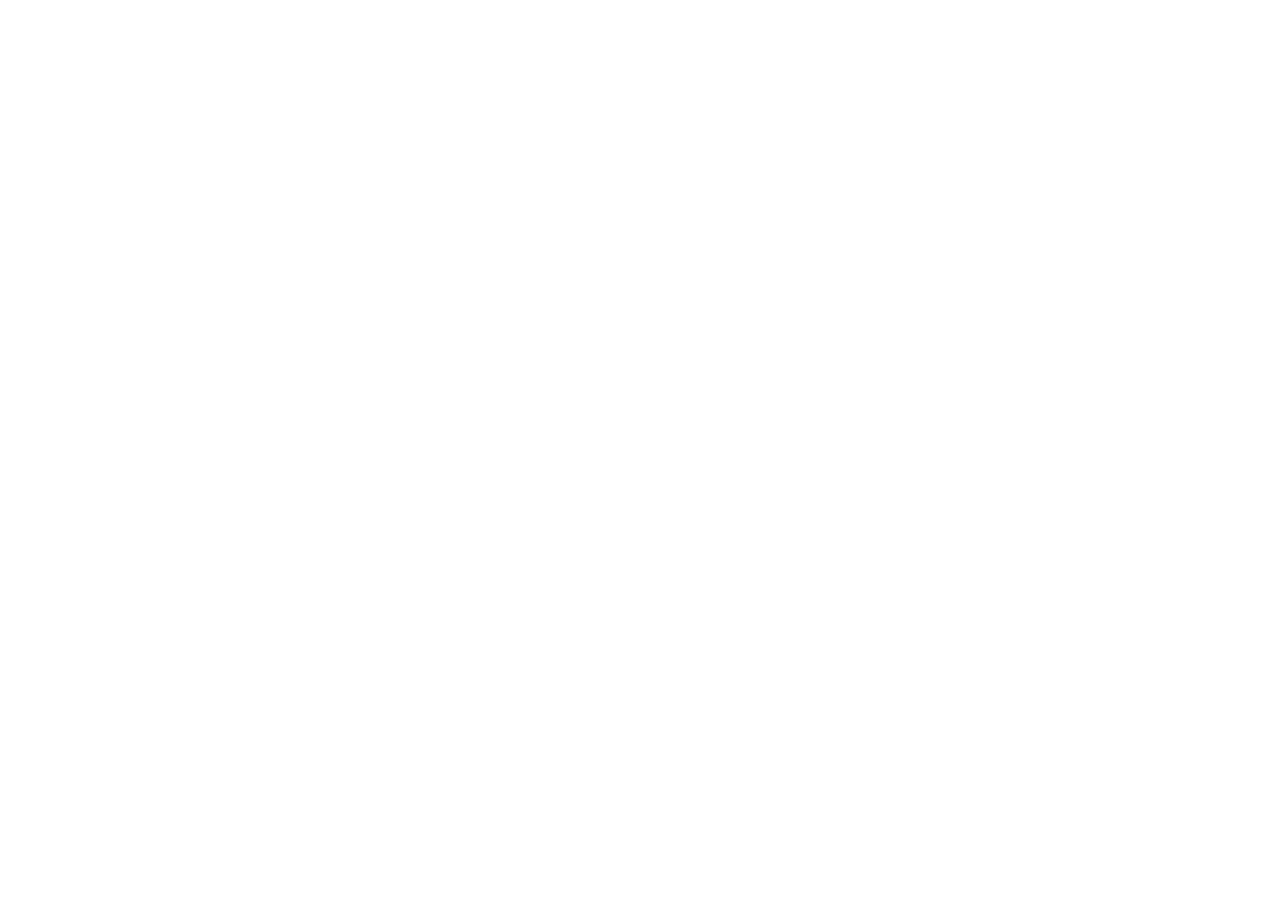
==== pages/gallery.html @ f575effe "Pages created" ====
<!DOCTYPE html>
<html lang="en">
  <head>
    <meta charset="UTF-8" />
    <meta http-equiv="X-UA-Compatible" content="IE=edge" />
    <meta name="viewport" content="width=device-width, initial-scale=1.0" />
    <title>Document</title>
  </head>
  <body></body>
</html>
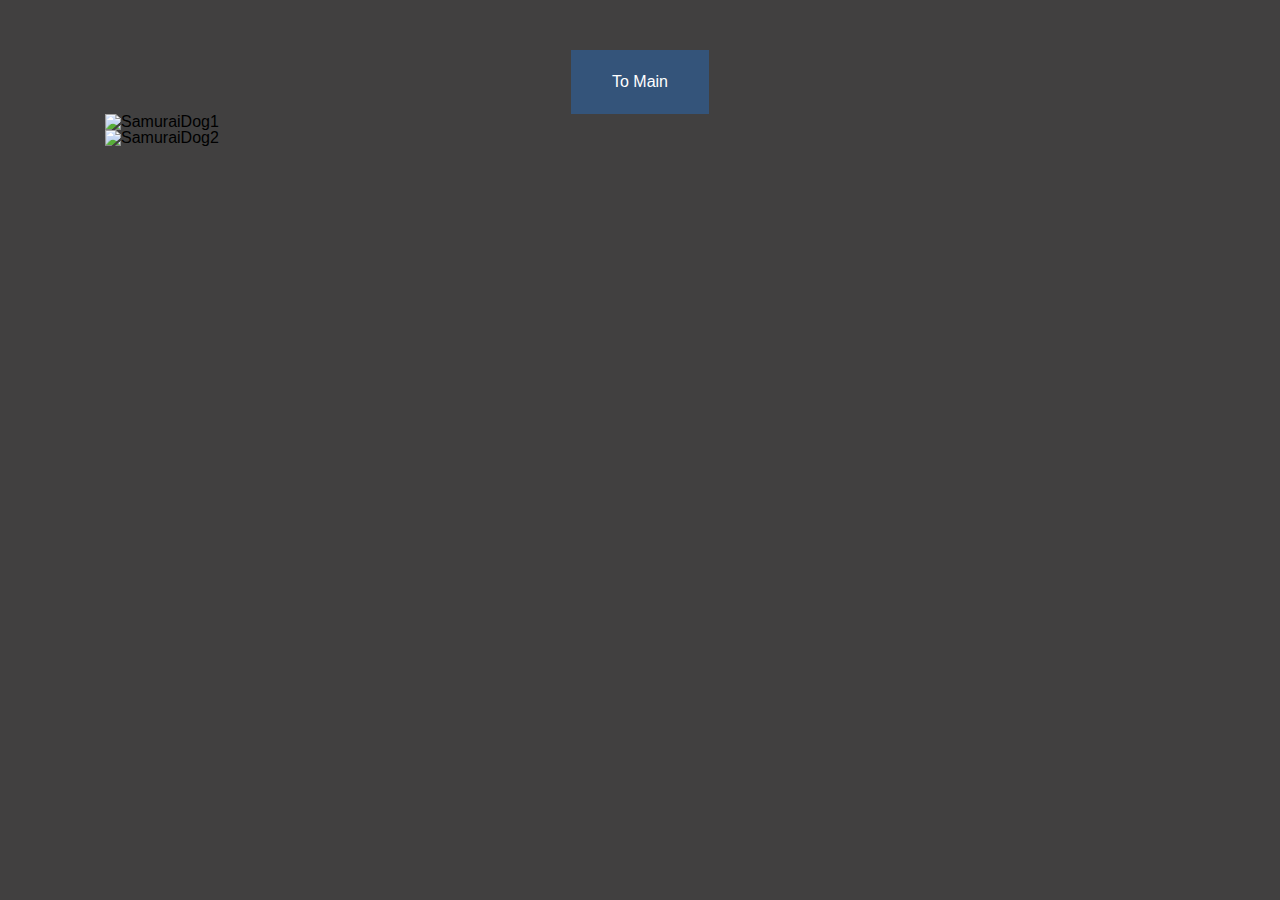
==== commit 11bd0f27: "added styles and btn in gallery" ====
--- a/pages/gallery.html
+++ b/pages/gallery.html
@@ -5,6 +5,32 @@
     <meta http-equiv="X-UA-Compatible" content="IE=edge" />
     <meta name="viewport" content="width=device-width, initial-scale=1.0" />
     <title>Document</title>
+    <link rel="stylesheet" href="../styles/reset.css" />
+    <link rel="stylesheet" href="../styles/main.css" />
   </head>
-  <body></body>
+  <body>
+    <div class="page-wrap">
+      <div class="container">
+        <header class="header-style">
+          <nav>
+            <ul>
+              <li>
+                <a class="btn" href="../index.html">To Main</a>
+              </li>
+            </ul>
+          </nav>
+        </header>
+        <div class="content-wrap">
+          <ul>
+            <li>
+              <img src="../assets/images/gallery-3.jpg" alt="SamuraiDog1" />
+            </li>
+            <li>
+              <img src="../assets/images/gallery-2.jpg" alt="SamuraiDog2" />
+            </li>
+          </ul>
+        </div>
+      </div>
+    </div>
+  </body>
 </html>
--- a/styles/main.css
+++ b/styles/main.css
@@ -0,0 +1,23 @@
+.page-wrap {
+  min-height: 100vh;
+  background-color: rgb(65, 64, 64);
+  font-family: "Segoe UI", Tahoma, Geneva, Verdana, sans-serif;
+}
+
+.container {
+  max-width: 1130px;
+  margin: 0 auto;
+  padding: 30px;
+}
+.header-style {
+  display: flex;
+  justify-content: center;
+}
+.btn {
+  display: flex;
+  color: #ffffff;
+  text-decoration: none;
+  background: #34547a;
+  padding: 24px 41px;
+  margin-top: 20px;
+}
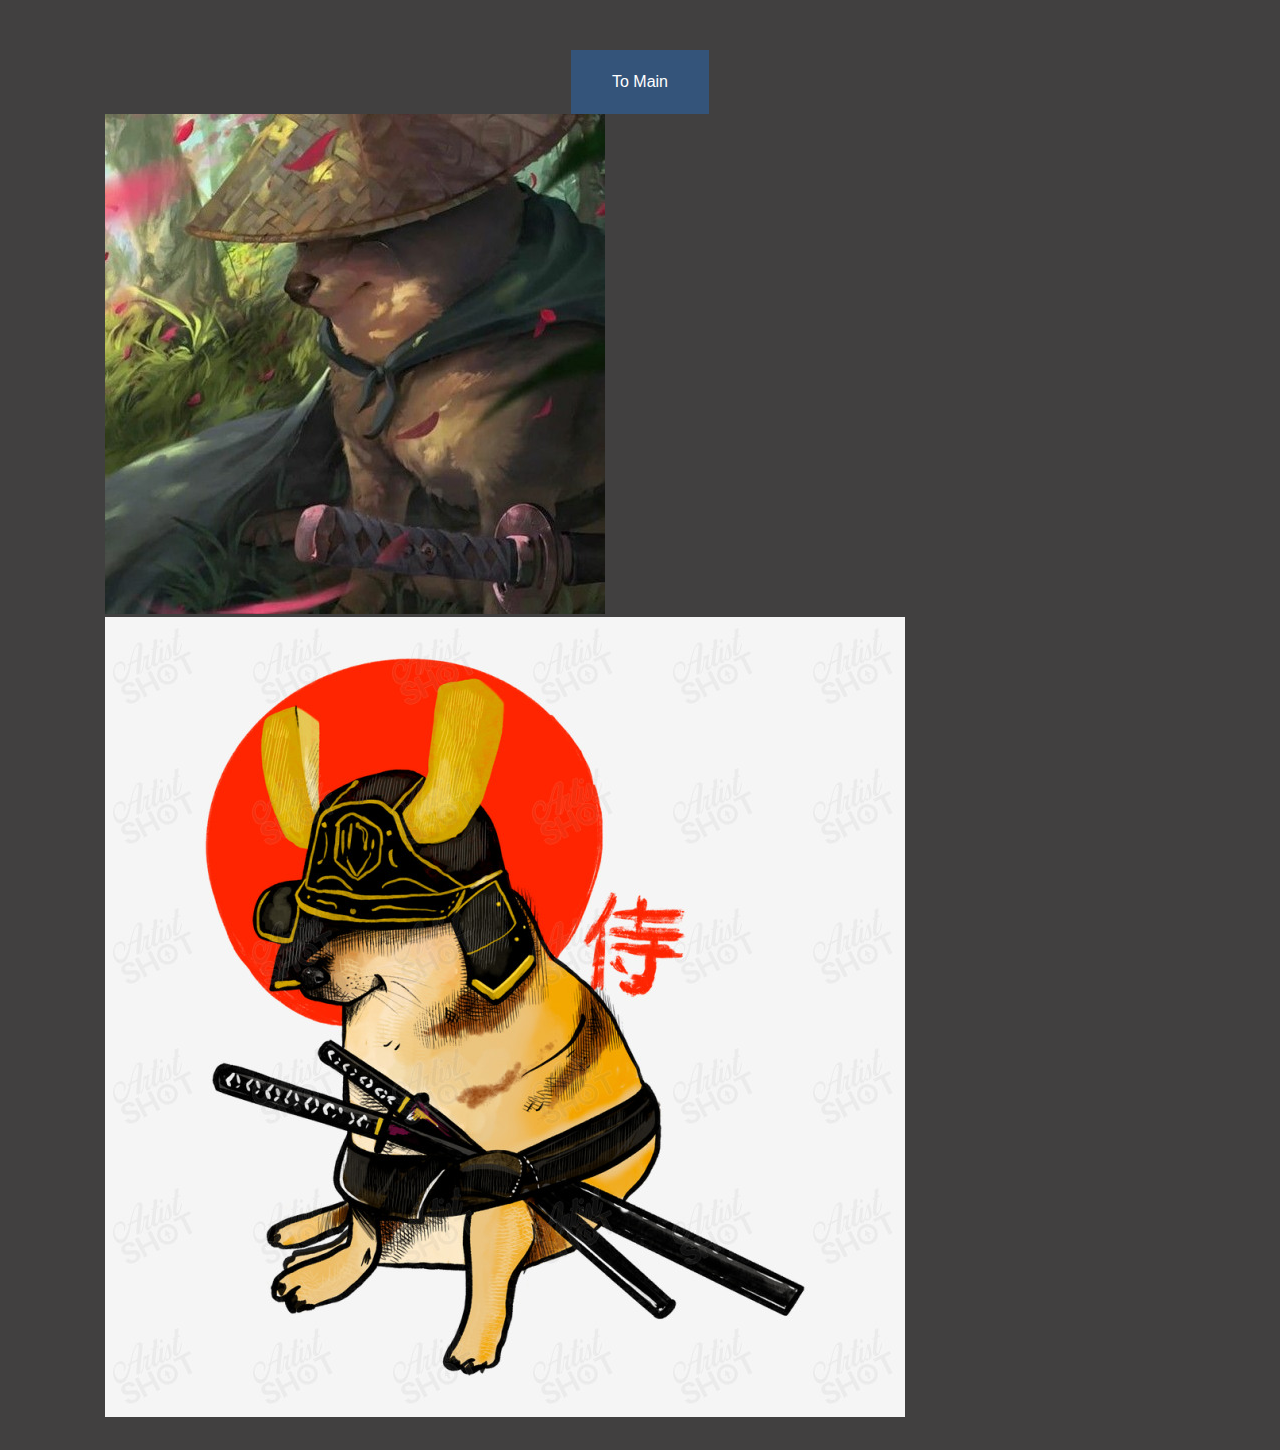
==== commit 4ddca1cb: "added imgs to gallery page" ====
--- a/pages/gallery.html
+++ b/pages/gallery.html
@@ -23,10 +23,10 @@
         <div class="content-wrap">
           <ul>
             <li>
-              <img src="../assets/images/gallery-3.jpg" alt="SamuraiDog1" />
+              <img src="../assets/images/samuraidog-1.jpg" alt="SamuraiDog1" />
             </li>
             <li>
-              <img src="../assets/images/gallery-2.jpg" alt="SamuraiDog2" />
+              <img src="../assets/images/samuraidog-2.jpg" alt="SamuraiDog2" />
             </li>
           </ul>
         </div>
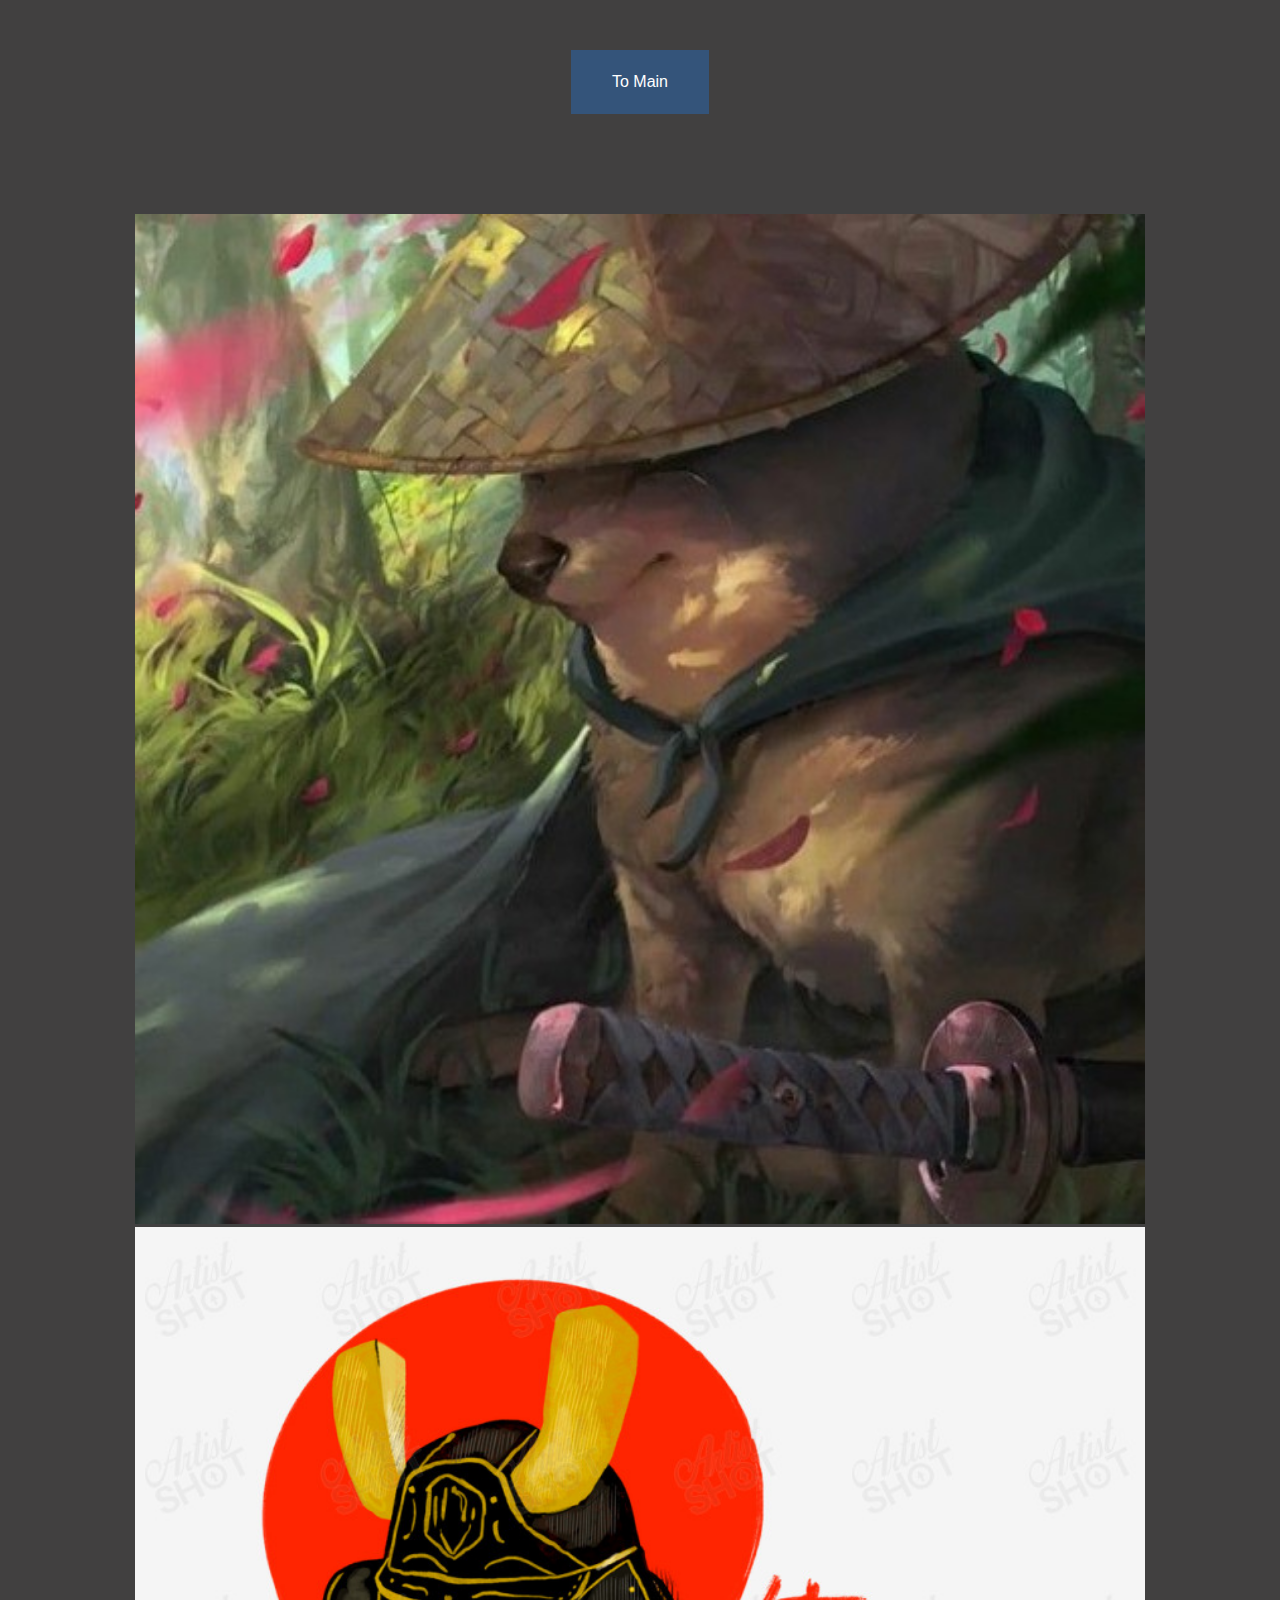
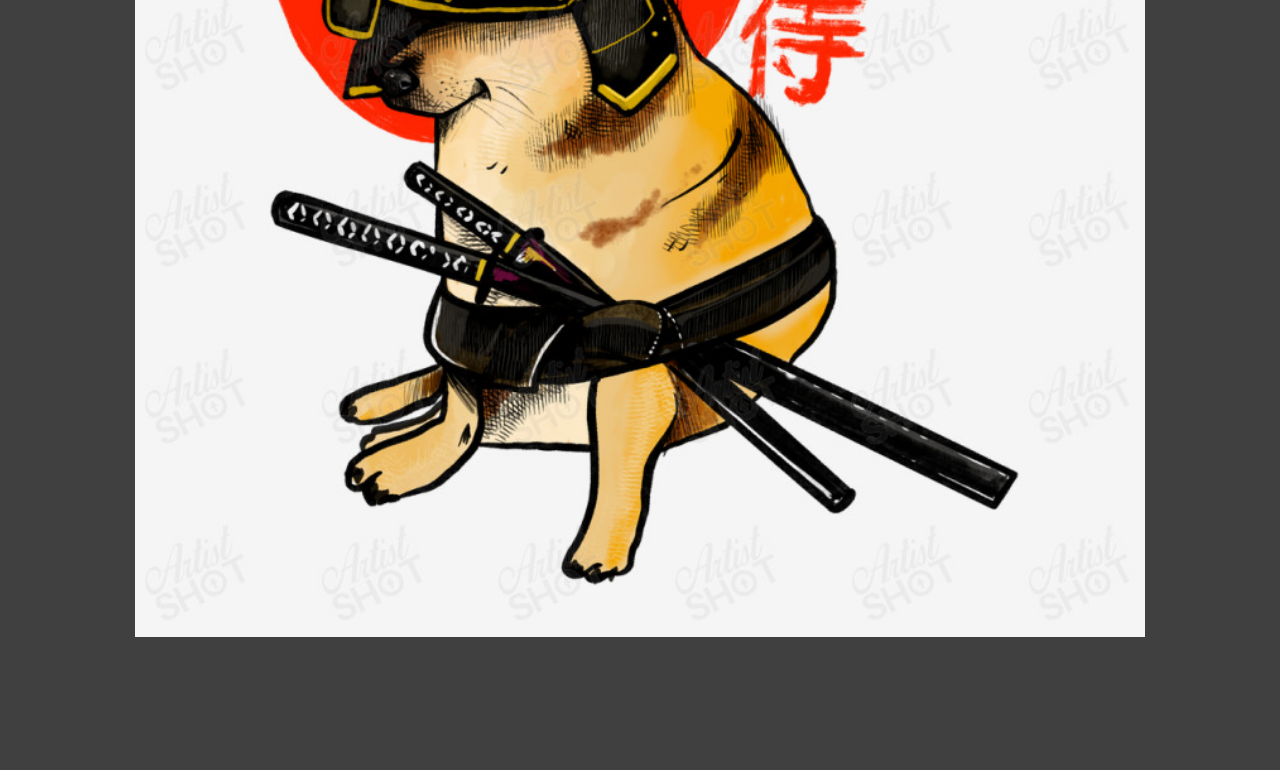
==== commit 89035efb: "styled imgs" ====
--- a/pages/gallery.html
+++ b/pages/gallery.html
@@ -20,7 +20,7 @@
             </ul>
           </nav>
         </header>
-        <div class="content-wrap">
+        <div class="section-second container">
           <ul>
             <li>
               <img src="../assets/images/samuraidog-1.jpg" alt="SamuraiDog1" />
--- a/styles/main.css
+++ b/styles/main.css
@@ -21,3 +21,16 @@
   padding: 24px 41px;
   margin-top: 20px;
 }
+
+.section-second {
+  display: flex;
+  flex-direction: column;
+  align-items: center;
+  padding-top: 100px;
+  padding-bottom: 100px;
+  background: rgb(65, 64, 64);
+}
+img {
+  max-width: 100%;
+  width: 1130px;
+}
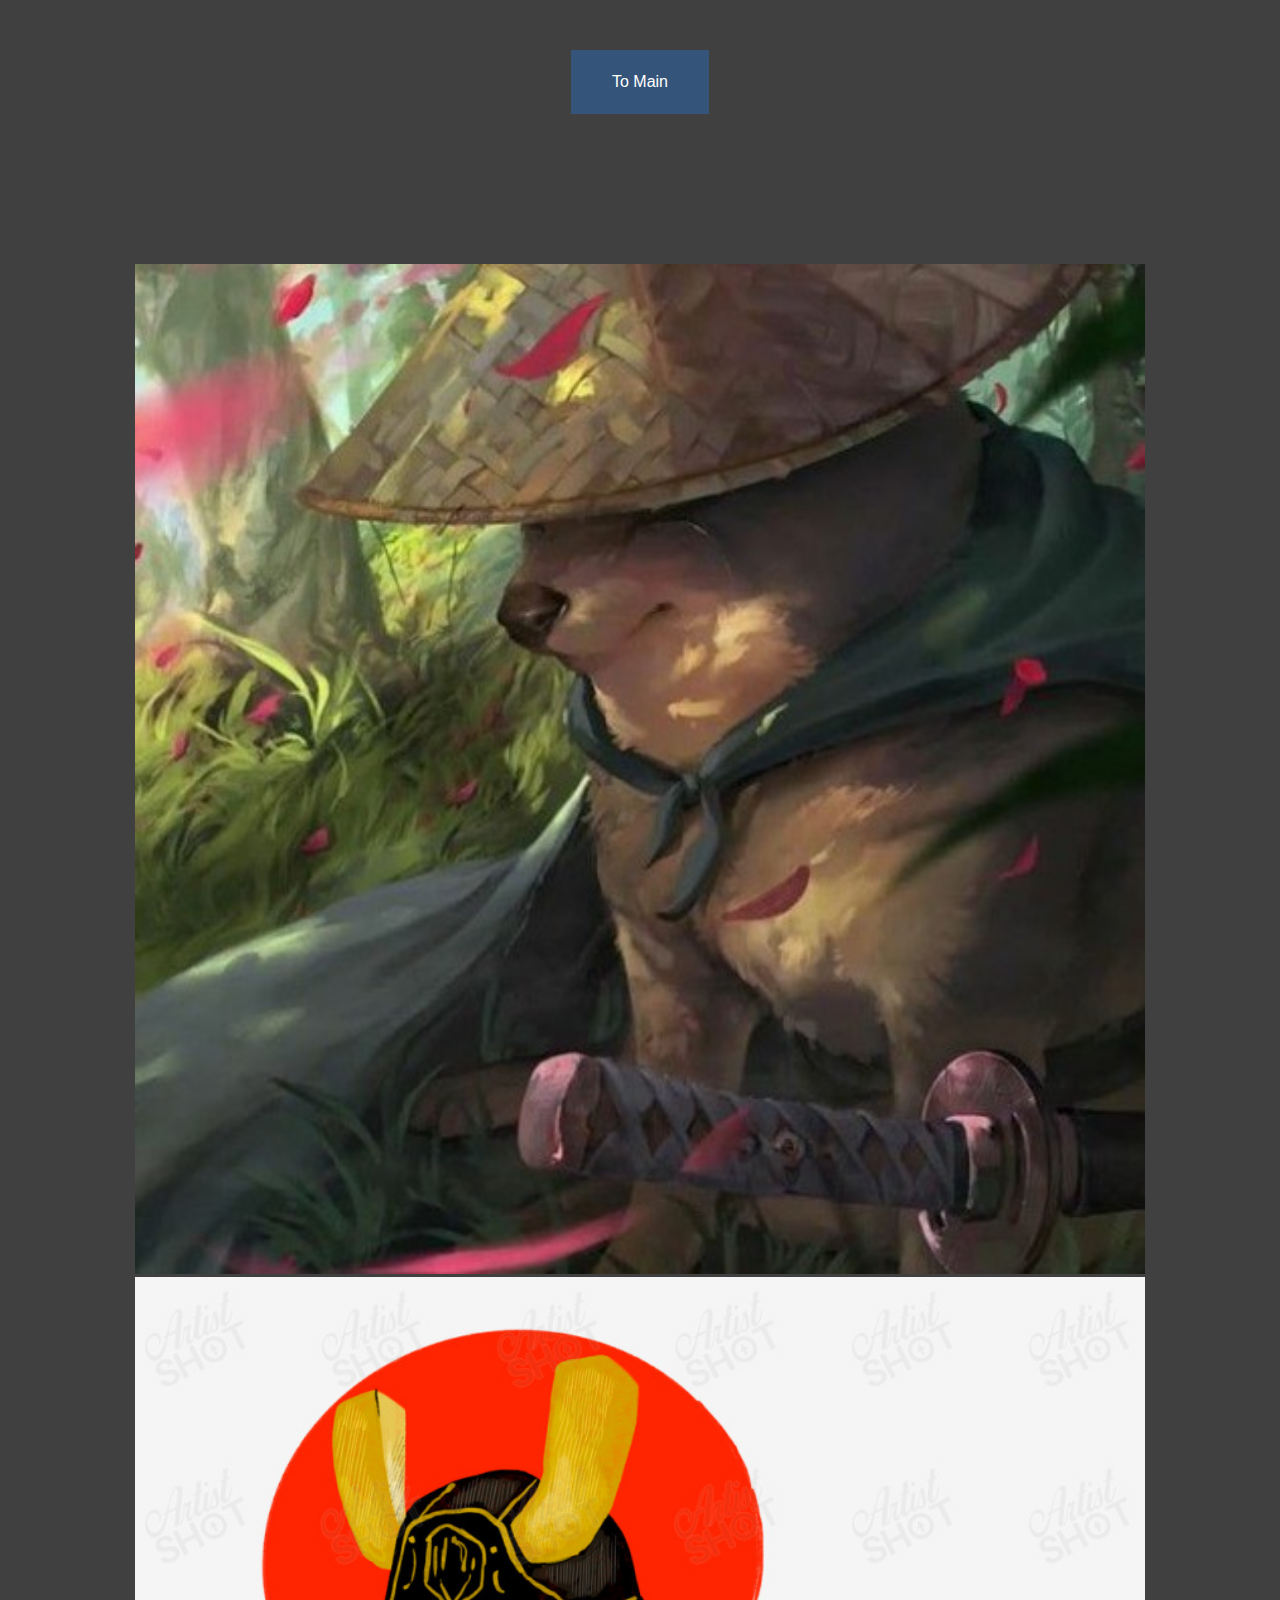
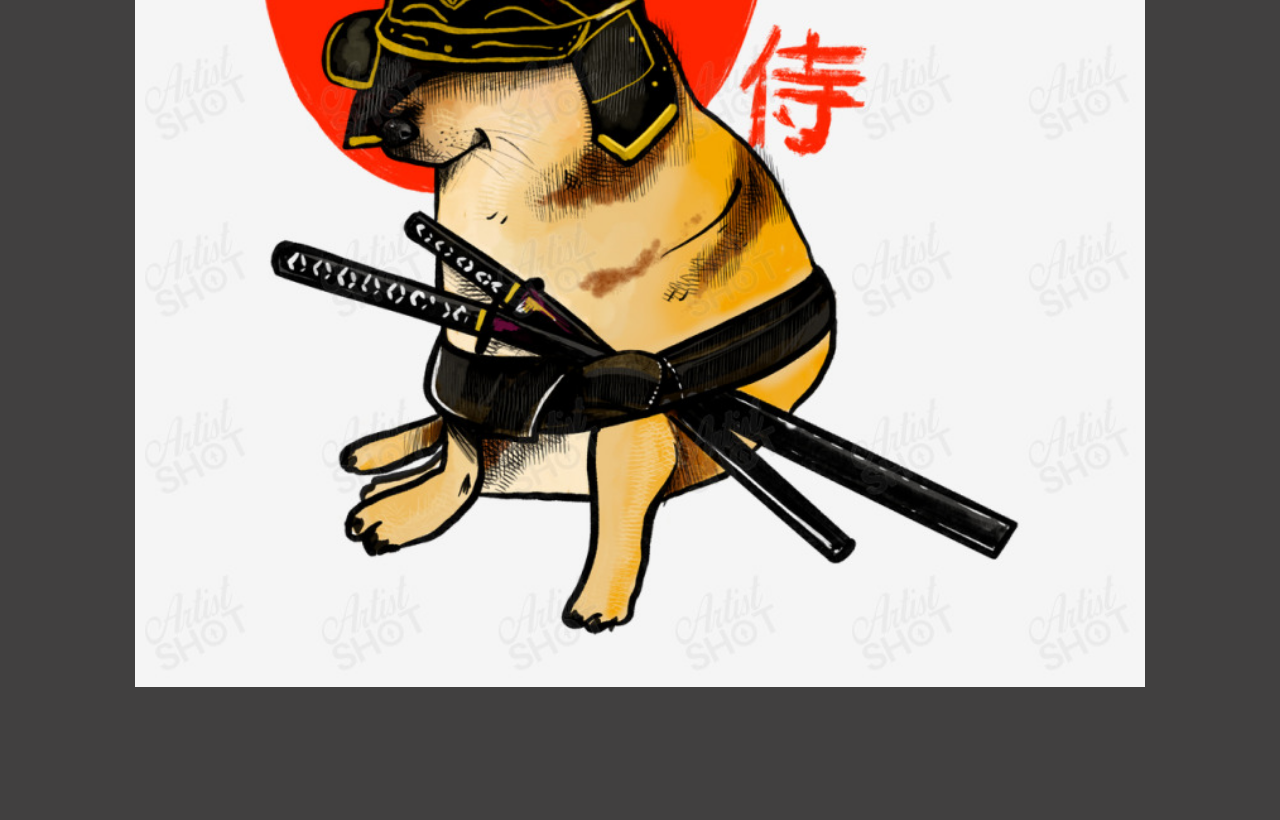
==== commit d68626d1: "added list of commands" ====
--- a/pages/gallery.html
+++ b/pages/gallery.html
@@ -20,7 +20,7 @@
             </ul>
           </nav>
         </header>
-        <div class="section-second container">
+        <div class="images-wrap container">
           <ul>
             <li>
               <img src="../assets/images/samuraidog-1.jpg" alt="SamuraiDog1" />
--- a/styles/main.css
+++ b/styles/main.css
@@ -12,6 +12,7 @@
 .header-style {
   display: flex;
   justify-content: center;
+  margin-bottom: 50px;
 }
 .btn {
   display: flex;
@@ -22,7 +23,19 @@
   margin-top: 20px;
 }
 
-.section-second {
+.main-wrap {
+  display: flex;
+  flex-direction: column;
+  align-items: center;
+  padding-top: 100px;
+  padding-bottom: 100px;
+  background: rgb(253, 253, 253);
+}
+img {
+  max-width: 100%;
+  width: 1130px;
+}
+.images-wrap {
   display: flex;
   flex-direction: column;
   align-items: center;
@@ -30,7 +43,11 @@
   padding-bottom: 100px;
   background: rgb(65, 64, 64);
 }
-img {
-  max-width: 100%;
-  width: 1130px;
+.txt {
+  padding-bottom: 60px;
 }
+.txt-wrap {
+  display: flex;
+  flex-direction: column;
+  padding-bottom: 40px;
+}
